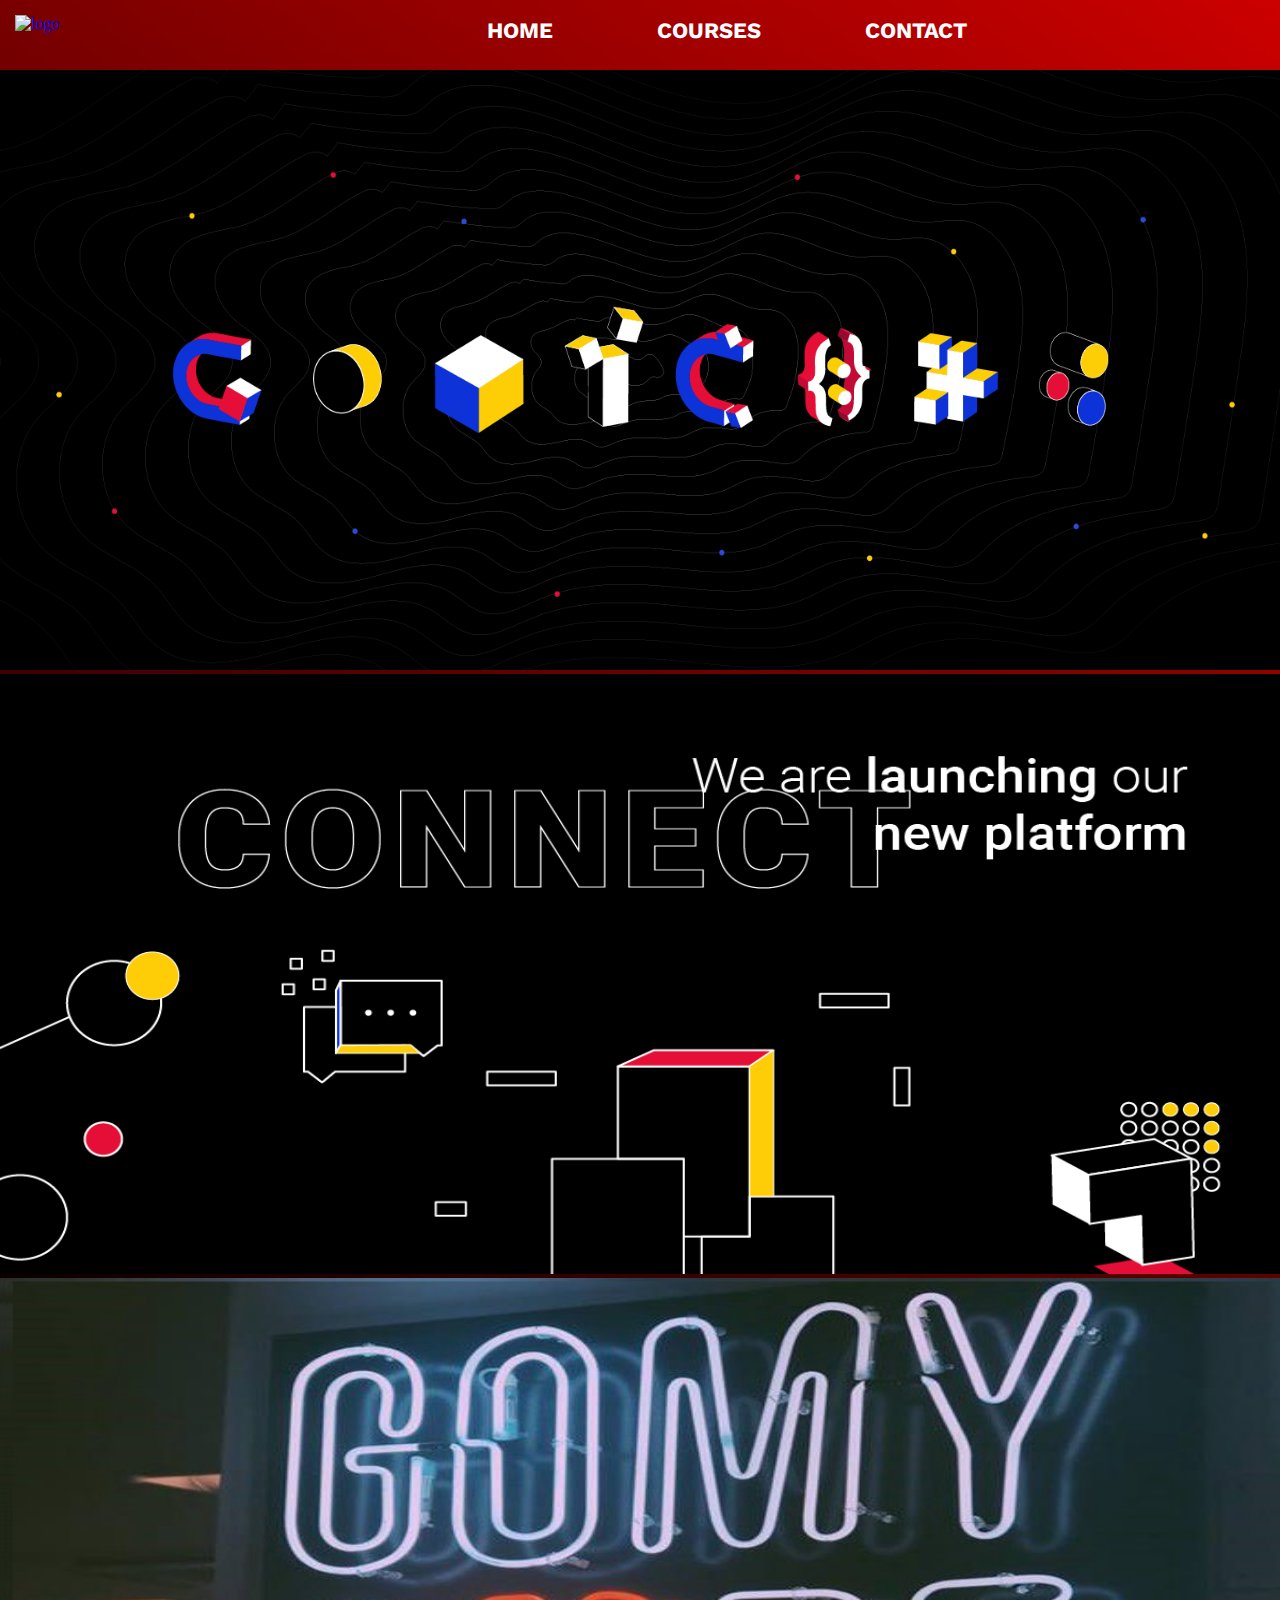
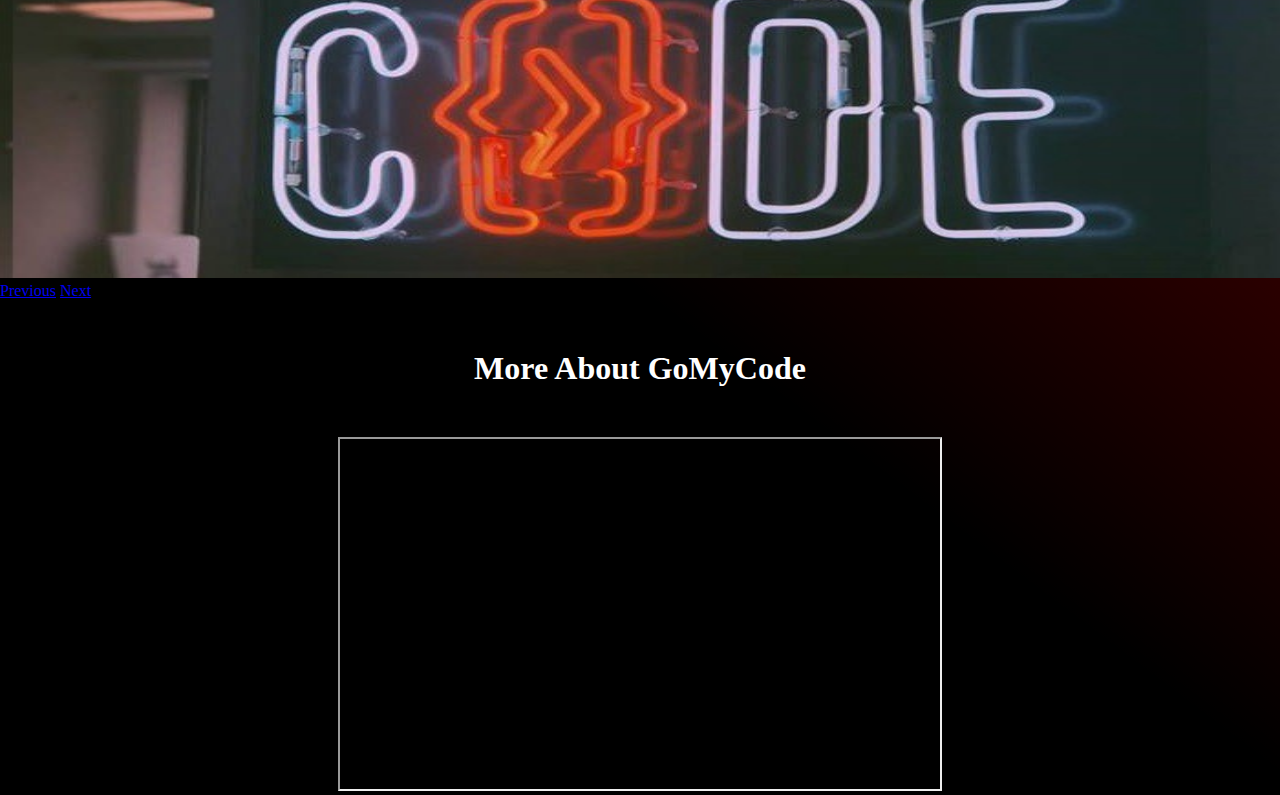
==== index.html @ 71d58915 "Add files via upload" ====
<!DOCTYPE html>
<html>

<head>
    <title>My First Page Html</title>
    <link rel="stylesheet" type="text/css" href="css/style.css">
    <link rel="icon" href="res/headlogo.png">
    <meta charset="utf-8" />
    <meta name="viewport" content="width=device-width,initial-scale=1.0" />
</head>

<body>
    <!---------------------------------------Header Container------------------------------------------------->
    <div class="headerContainer">
        <header>
            <a href="index.html"><img src="res/logo-gmc.png" style="height: 40px;" alt="logo" class="logo"></a>
            <nav class="navBar" style=" display: flex;flex-direction: row;justify-content: center" >
                <ul>
                    <li><a href="index.html">HOME</a></li>
                    <li><a href="courses.html">COURSES</a></li>
                    <li><a href="Contact.html">CONTACT</a></li>
                </ul>
            </nav>
        </header>
    </div>

    <!---------------------------------------Slideshow Container---------------------------------------------->

    <section id="slideshow_container">
        <div class="slideshow">
            <div class="slideshow_img">
                <ul>

                    <li><img src="res/slide1.png" style="width: 100%; height: 600px"></li>
                    <li><img src="res/slide2.png" style="width: 100%; height: 600px"></li>
                    <li><img src="res/slide3.jpeg" style="width: 100%; height: 600px"></li>
                </ul>

            </div>

            <div class="control_buttons">
                <a href="#" class="prev">Previous</a>
                <a href="#" class="next">Next</a>
            </div>

        </div>


    </section>

    <!--------------------------------------------------------Courses Container---------------------------------------------------->

    <section id="courses_container">

    </section>

    <!--------------------------------------------------------About Container---------------------------------------------------->

    <section id="moreabout_container">
        <div class="moreabout">
            <header>
                <h1>More About GoMyCode</h1>
            </header>
            <div class="video">
                <iframe width="600" height="350" src="https://www.youtube.com/embed/MkLog_27S6U"></iframe>
            </div>


        </div>
    </section>



</body>
    <script src="js/main.js"></script>

</html>
---- css/style.css ----
@import url('https://fonts.googleapis.com/css?family=Work+Sans:400,600');
*{
	margin: 0px;
	padding: 0px;
}
body{
	height:  100%;
  background-image:linear-gradient(217deg, rgba(255,0,0,.8), rgba(255,0,0,0) 70.71%),
    linear-gradient(127deg, black, black 70.71%),
    linear-gradient(336deg, rgba(0,0,255,.8), rgba(0,0,255,0) 70.71%);

}
.headerContainer  {
  margin: 0px auto;

}

.logo{
	margin: 0px;
	float: left;
	padding:  15px;
}
header::after {
  content: '';
  display: table;
  clear: both;
}


nav{ 
	margin: 0 auto;
 }
 nav ul {
  padding: 0;
  list-style: none;
  font-weight: bold;



}
nav li {
  display: inline-block;
  padding-top: 18px;
  margin-left: 100px;
  position: relative;

  
}
nav a {
  color: #fff;
  text-decoration: none;
  font-size: 22px;
  font-family: 'Work Sans', sans-serif;
    
}
nav a:hover{
	color: #000;
}
nav a::before {
  content: '';
  display: block;
  height: 5px;
  background-color: #000;
  position: absolute;
  top: 2px;
  width: 0%;
  transition: all ease-in-out 250ms;
}

nav a:hover::before {
  width: 100%;
}


.moreabout header{
	text-align: center;
	color: #fff;
  padding: 50px;
}
.video {
	text-align: center;
}

#cover{
  background-image: url(../res/webdev3.png);
  height: 450px;
  line-height: 450px;

}
.cover-courses::before{
  content: 'Courses';
  font-size: 70px;
  color: white;
  display: inline-block;
  vertical-align: middle;

  }
  .cover-contact::before{
  content: 'Contact';
  font-size: 70px;
  color: white;
  display: inline-block;
  vertical-align: middle;

  }
  .cover-contact::before{
  content: 'Contact';
  font-size: 70px;
  color: white;

  }
form{
  padding: 20px
}
form button{
  padding: px;
}
textarea{
  margin: 15px
}
.content h1{
  color: white;
}
.content {
  text-align: center;
}
label{ 
color: white;
margin:  20px;
 }
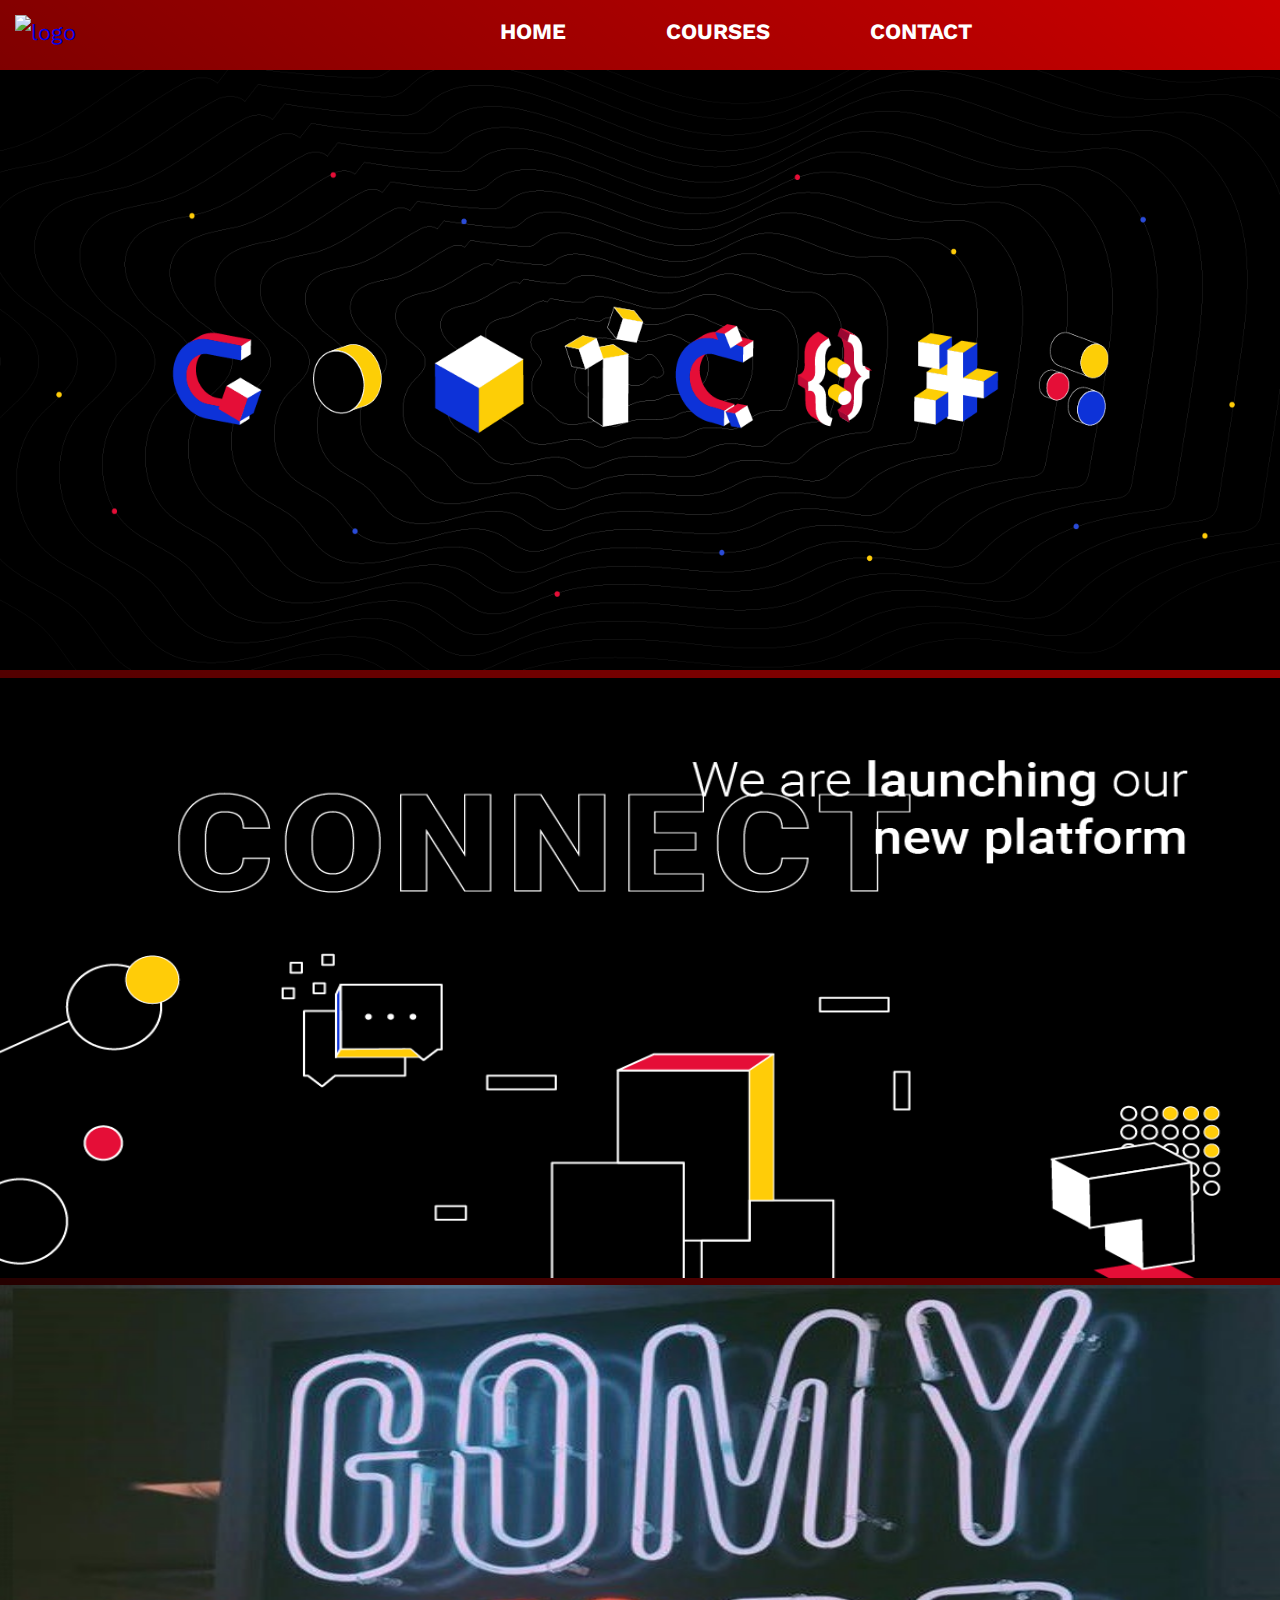
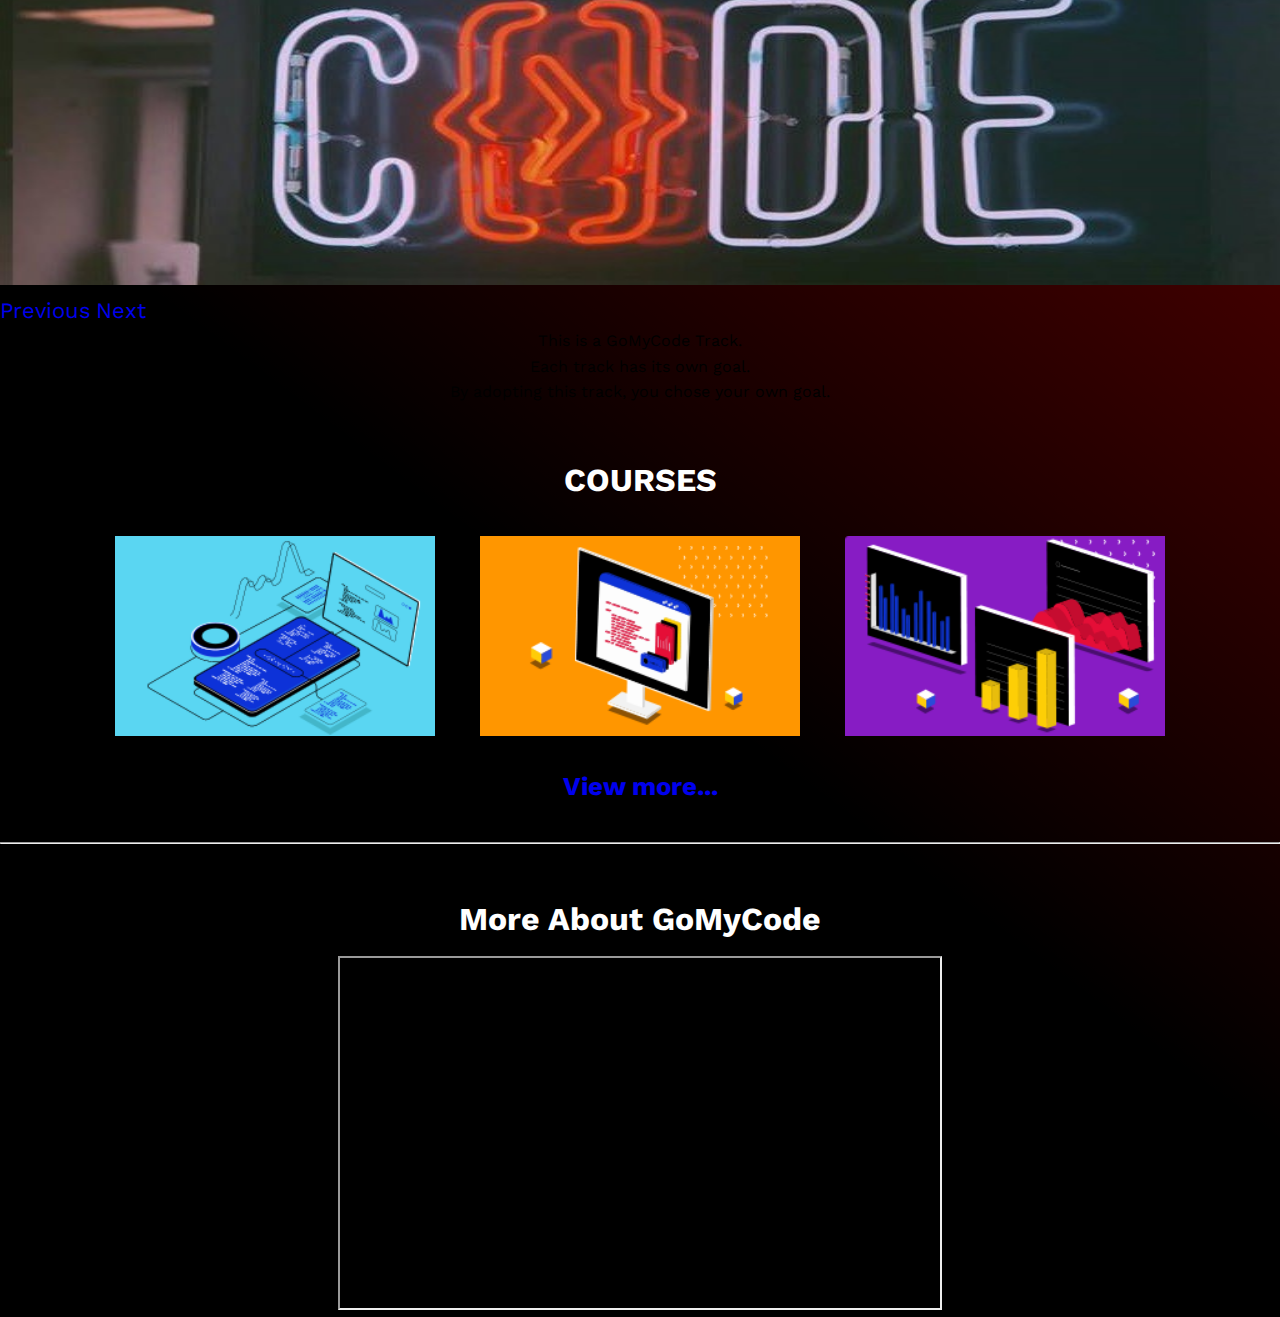
==== commit f66f65c0: "Add files via upload" ====
--- a/index.html
+++ b/index.html
@@ -1,77 +1,89 @@
 <!DOCTYPE html>
 <html>
+    <head>
+        <title>My First Page Html</title>
+        <link rel="stylesheet" type="text/css" href="css/style.css">
+        <link rel="icon" href="res/headlogo.png">
+        <meta charset="utf-8" />
+        <meta name="viewport" content="width=device-width,initial-scale=1.0" />
+        <script src="https://cdnjs.cloudflare.com/ajax/libs/jquery/3.0.0/jquery.min.js"></script>
+        <script src="https://cdnjs.cloudflare.com/ajax/libs/jquery-modal/0.9.1/jquery.modal.min.js"></script>
+        <link rel="stylesheet" href="https://cdnjs.cloudflare.com/ajax/libs/jquery-modal/0.9.1/jquery.modal.min.css" />        
+    </head>
+    <body>
+        <!---------------------------------------Header Container------------------------------------------------->
+        <div class="headerContainer">
+            <header>
+                <a href="index.html"><img src="res/logo-gmc.png" style="height: 40px;" alt="logo" class="logo"></a>
+                <nav class="navBar" style=" display: flex;flex-direction: row;justify-content: center" >
+                    <ul>
+                        <li><a href="index.html">HOME</a></li>
+                        <li><a href="courses.html">COURSES</a></li>
+                        <li><a href="Contact.html">CONTACT</a></li>
+                    </ul>
+                </nav>
+            </header>
+        </div>
+        <!---------------------------------------Slideshow Container---------------------------------------------->
+        <section id="slideshow_container">
+            <div class="slideshow">
+                <div class="slideshow_img">
+                    <ul>
 
-<head>
-    <title>My First Page Html</title>
-    <link rel="stylesheet" type="text/css" href="css/style.css">
-    <link rel="icon" href="res/headlogo.png">
-    <meta charset="utf-8" />
-    <meta name="viewport" content="width=device-width,initial-scale=1.0" />
-</head>
+                        <li><img src="res/slide1.png" style="width: 100%; height: 600px"></li>
+                        <li><img src="res/slide2.png" style="width: 100%; height: 600px"></li>
+                        <li><img src="res/slide3.jpeg" style="width: 100%; height: 600px"></li>
+                    </ul>
+                </div>
 
-<body>
-    <!---------------------------------------Header Container------------------------------------------------->
-    <div class="headerContainer">
-        <header>
-            <a href="index.html"><img src="res/logo-gmc.png" style="height: 40px;" alt="logo" class="logo"></a>
-            <nav class="navBar" style=" display: flex;flex-direction: row;justify-content: center" >
-                <ul>
-                    <li><a href="index.html">HOME</a></li>
-                    <li><a href="courses.html">COURSES</a></li>
-                    <li><a href="Contact.html">CONTACT</a></li>
-                </ul>
-            </nav>
-        </header>
-    </div>
-
-    <!---------------------------------------Slideshow Container---------------------------------------------->
-
-    <section id="slideshow_container">
-        <div class="slideshow">
-            <div class="slideshow_img">
-                <ul>
-
-                    <li><img src="res/slide1.png" style="width: 100%; height: 600px"></li>
-                    <li><img src="res/slide2.png" style="width: 100%; height: 600px"></li>
-                    <li><img src="res/slide3.jpeg" style="width: 100%; height: 600px"></li>
-                </ul>
-
+                <div class="control_buttons">
+                    <a href="#" class="prev">Previous</a>
+                    <a href="#" class="next">Next</a>
+                </div>
+            </div>
+        </section>
+        <!--------------------------------------------------------Courses Container---------------------------------------------------->
+        
+        <div class="content" align="center">
+            <div id="ex1" class="modal">
+                <p>This is a GoMyCode Track. <br>
+                    Each track has its own goal. <br>
+                    By adopting this track, you chose your own goal.
+                </p>
+            </div>
+            <div class="allCourses" >
+                <div class="title">
+             <h1>COURSES</h1>
+        </div><h1></h1>
+                 <div style="background-image: url('res/Objet dynamique vectoriel.png');height: 200px;width: 320px" class="coursesItem">
+                    <button class="btnCourses"><a href="#ex1" rel="modal:open">View more</a></button>
+                </div>
+                 <div style="background-image: url('res/Objet dynamique vectoriel1.png');height: 200px;width: 320px" class="coursesItem">
+                    <button class="btnCourses"><a href="#ex1" rel="modal:open">View more</a></button>
+                </div>            
+                 <div style="background-image: url('res/Objet dynamique vectoriel2.png');height: 200px;width: 320px" class="coursesItem">
+                    <button class="btnCourses"><a href="#ex1" rel="modal:open">View more</a></button>
+                </div> 
+                <a href="courses.html"><h3>View more...</h3></a>  
+                <br><hr>                                                                                           
             </div>
 
-            <div class="control_buttons">
-                <a href="#" class="prev">Previous</a>
-                <a href="#" class="next">Next</a>
-            </div>
-
+            
         </div>
 
 
-    </section>
-
-    <!--------------------------------------------------------Courses Container---------------------------------------------------->
-
-    <section id="courses_container">
-
-    </section>
-
-    <!--------------------------------------------------------About Container---------------------------------------------------->
-
-    <section id="moreabout_container">
-        <div class="moreabout">
-            <header>
-                <h1>More About GoMyCode</h1>
-            </header>
-            <div class="video">
-                <iframe width="600" height="350" src="https://www.youtube.com/embed/MkLog_27S6U"></iframe>
+        
+        <!--------------------------------------------------------About Container---------------------------------------------------->
+        <section id="moreabout_container">
+            <div class="moreabout">
+                <div class="title">
+                    <h1>More About GoMyCode</h1>
+                </div>
+                <div class="video">
+                    <iframe width="600" height="350" src="https://www.youtube.com/embed/MkLog_27S6U"></iframe>
+                </div>
             </div>
-
-
-        </div>
-    </section>
-
-
-
-</body>
-    <script src="js/main.js"></script>
-
+        </section>
+    </body>
+        <script src="js/jquery.js"></script>
 </html>
--- a/css/style.css
+++ b/css/style.css
@@ -8,7 +8,16 @@
   background-image:linear-gradient(217deg, rgba(255,0,0,.8), rgba(255,0,0,0) 70.71%),
     linear-gradient(127deg, black, black 70.71%),
     linear-gradient(336deg, rgba(0,0,255,.8), rgba(0,0,255,0) 70.71%);
+  font-family: 'Work Sans', sans-serif;
+  line-height: 1.6
 
+
+
+}
+ a {
+  text-decoration: none;
+  font-size: 22px;
+    
 }
 .headerContainer  {
   margin: 0px auto;
@@ -30,17 +39,19 @@
 nav{ 
 	margin: 0 auto;
  }
- nav ul {
+nav ul {
   padding: 0;
   list-style: none;
   font-weight: bold;
+  display: flex;
+  justify-content: space-between;
 
 
 
 }
 nav li {
   display: inline-block;
-  padding-top: 18px;
+  padding-top: 14px;
   margin-left: 100px;
   position: relative;
 
@@ -50,7 +61,6 @@
   color: #fff;
   text-decoration: none;
   font-size: 22px;
-  font-family: 'Work Sans', sans-serif;
     
 }
 nav a:hover{
@@ -72,10 +82,10 @@
 }
 
 
-.moreabout header{
+.title{
 	text-align: center;
 	color: #fff;
-  padding: 50px;
+  padding: 10px;
 }
 .video {
 	text-align: center;
@@ -83,13 +93,19 @@
 
 #cover{
   background-image: url(../res/webdev3.png);
-  height: 450px;
-  line-height: 450px;
+  background-position: center;
+  background-size: cover;
+  height: 400px;
+  width: 100%;
+  line-height: 400px;
+  padding: 80px 0px;
+
 
 }
 .cover-courses::before{
   content: 'Courses';
-  font-size: 70px;
+  font-size: 100px;
+  text-shadow: 5px 2px rgb(12, 11, 11);
   color: white;
   display: inline-block;
   vertical-align: middle;
@@ -97,18 +113,41 @@
   }
   .cover-contact::before{
   content: 'Contact';
-  font-size: 70px;
-  color: white;
+  font-size: 100px;
+  text-shadow: 5px 2px rgb(12, 11, 11);  color: white;
   display: inline-block;
   vertical-align: middle;
-
-  }
-  .cover-contact::before{
-  content: 'Contact';
-  font-size: 70px;
   color: white;
 
   }
+  .allCourses{
+    margin: 40px 0px;
+    
+  }
+  .coursesItem{
+    display: inline-block;
+    margin: 20px 20px;
+    background-size: cover;
+    overflow:hidden;
+  }
+  .coursesItem:hover{
+    background-color:black;
+    opacity: 0.5;
+  }
+  .btnCourses{
+    margin-top:90px;
+    margin-left: 120px;
+    display:none;
+    opacity: 0;
+
+}
+.btnCoursesHover{
+    display:block;
+    opacity: 1;
+
+}
+
+
 form{
   padding: 20px
 }
@@ -128,3 +167,11 @@
 color: white;
 margin:  20px;
  }
+button{
+  padding: 3px
+ }
+button a{
+  text-decoration: none;
+  color: black;
+  font-size: 15px;
+}
